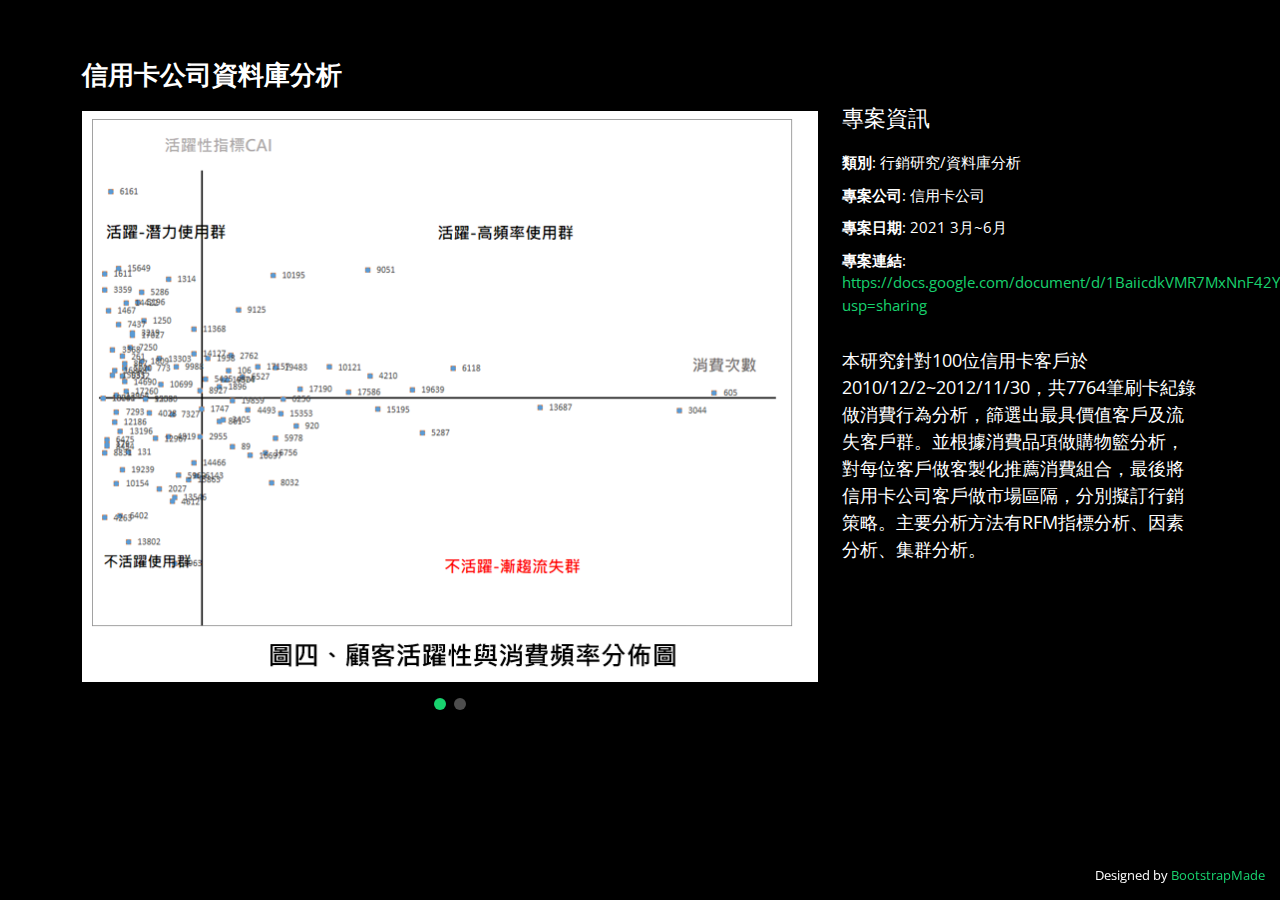
==== credit.html @ 6e3c2fe4 "commit changes" ====
<!DOCTYPE html>
<html lang="en">

<head>
  <meta charset="utf-8">
  <meta content="width=device-width, initial-scale=1.0" name="viewport">

  <title>Portfolio Details - Personal Bootstrap Template</title>
  <meta content="" name="description">
  <meta content="" name="keywords">

  <!-- Favicons -->
  <link href="assets/img/favicon.png" rel="icon">
  <link href="assets/img/apple-touch-icon.png" rel="apple-touch-icon">

  <!-- Google Fonts -->
  <link href="https://fonts.googleapis.com/css?family=Open+Sans:300,300i,400,400i,600,600i,700,700i|Raleway:300,300i,400,400i,500,500i,600,600i,700,700i|Poppins:300,300i,400,400i,500,500i,600,600i,700,700i" rel="stylesheet">

  <!-- Vendor CSS Files -->
  <link href="assets/vendor/bootstrap/css/bootstrap.min.css" rel="stylesheet">
  <link href="assets/vendor/bootstrap-icons/bootstrap-icons.css" rel="stylesheet">
  <link href="assets/vendor/boxicons/css/boxicons.min.css" rel="stylesheet">
  <link href="assets/vendor/glightbox/css/glightbox.min.css" rel="stylesheet">
  <link href="assets/vendor/remixicon/remixicon.css" rel="stylesheet">
  <link href="assets/vendor/swiper/swiper-bundle.min.css" rel="stylesheet">

  <!-- Template Main CSS File -->
  <link href="assets/css/style.css" rel="stylesheet">

  <!-- =======================================================
  * Template Name: Personal - v4.3.0
  * Template URL: https://bootstrapmade.com/personal-free-resume-bootstrap-template/
  * Author: BootstrapMade.com
  * License: https://bootstrapmade.com/license/
  ======================================================== -->
</head>

<body>

  <main id="main">

    <!-- ======= Portfolio Details ======= -->
    <div id="portfolio-details" class="portfolio-details">
      <div class="container">

        <div class="row">

          <div class="col-lg-8">
            <h2 class="portfolio-title">信用卡公司資料庫分析</h2>

            <div class="portfolio-details-slider swiper-container">
              <div class="swiper-wrapper align-items-center">

                <!-- <div class="swiper-slide">
                  <img style="width: inherit;" src="assets/img/portfolio/credit.PNG" alt="">
                </div> -->

                <div class="swiper-slide">
                  <img style="width: inherit;" src="assets/img/portfolio/credit1.PNG" alt="">
                </div>

                <div class="swiper-slide">
                  <img style="width: inherit;" src="assets/img/portfolio/credit2.PNG" alt="">
                </div>

              </div>
              <div class="swiper-pagination"></div>
            </div>

          </div>

          <div class="col-lg-4 portfolio-info">
            <h3>專案資訊</h3>
            <ul>
              <li><strong>類別</strong>: 行銷研究/資料庫分析</li>
              <li><strong>專案公司</strong>: 信用卡公司</li>
              <li><strong>專案日期</strong>: 2021 3月~6月</li>
              <li><strong>專案連結</strong>: <a href="https://docs.google.com/document/d/1BaiicdkVMR7MxNnF42YP03UEZyjIC0GLwdf0Iz3nRnI/edit?usp=sharing">https://docs.google.com/document/d/1BaiicdkVMR7MxNnF42YP03UEZyjIC0GLwdf0Iz3nRnI/edit?usp=sharing</a></li>
            </ul>

            <p>
                本研究針對100位信用卡客戶於2010/12/2~2012/11/30，共7764筆刷卡紀錄做消費行為分析，篩選出最具價值客戶及流失客戶群。並根據消費品項做購物籃分析，對每位客戶做客製化推薦消費組合，最後將信用卡公司客戶做市場區隔，分別擬訂行銷策略。主要分析方法有RFM指標分析、因素分析、集群分析。
            </p>
          </div>

        </div>

      </div>
    </div><!-- End Portfolio Details -->
    

  </main><!-- End #main -->

  <div class="credits">
    <!-- All the links in the footer should remain intact. -->
    <!-- You can delete the links only if you purchased the pro version. -->
    <!-- Licensing information: https://bootstrapmade.com/license/ -->
    <!-- Purchase the pro version with working PHP/AJAX contact form: https://bootstrapmade.com/personal-free-resume-bootstrap-template/ -->
    Designed by <a href="https://bootstrapmade.com/">BootstrapMade</a>
  </div>

  <!-- Vendor JS Files -->
  <script src="assets/vendor/bootstrap/js/bootstrap.bundle.min.js"></script>
  <script src="assets/vendor/glightbox/js/glightbox.min.js"></script>
  <script src="assets/vendor/isotope-layout/isotope.pkgd.min.js"></script>
  <script src="assets/vendor/php-email-form/validate.js"></script>
  <script src="assets/vendor/purecounter/purecounter.js"></script>
  <script src="assets/vendor/swiper/swiper-bundle.min.js"></script>
  <script src="assets/vendor/waypoints/noframework.waypoints.js"></script>

  <!-- Template Main JS File -->
  <script src="assets/js/main.js"></script>

</body>

</html>
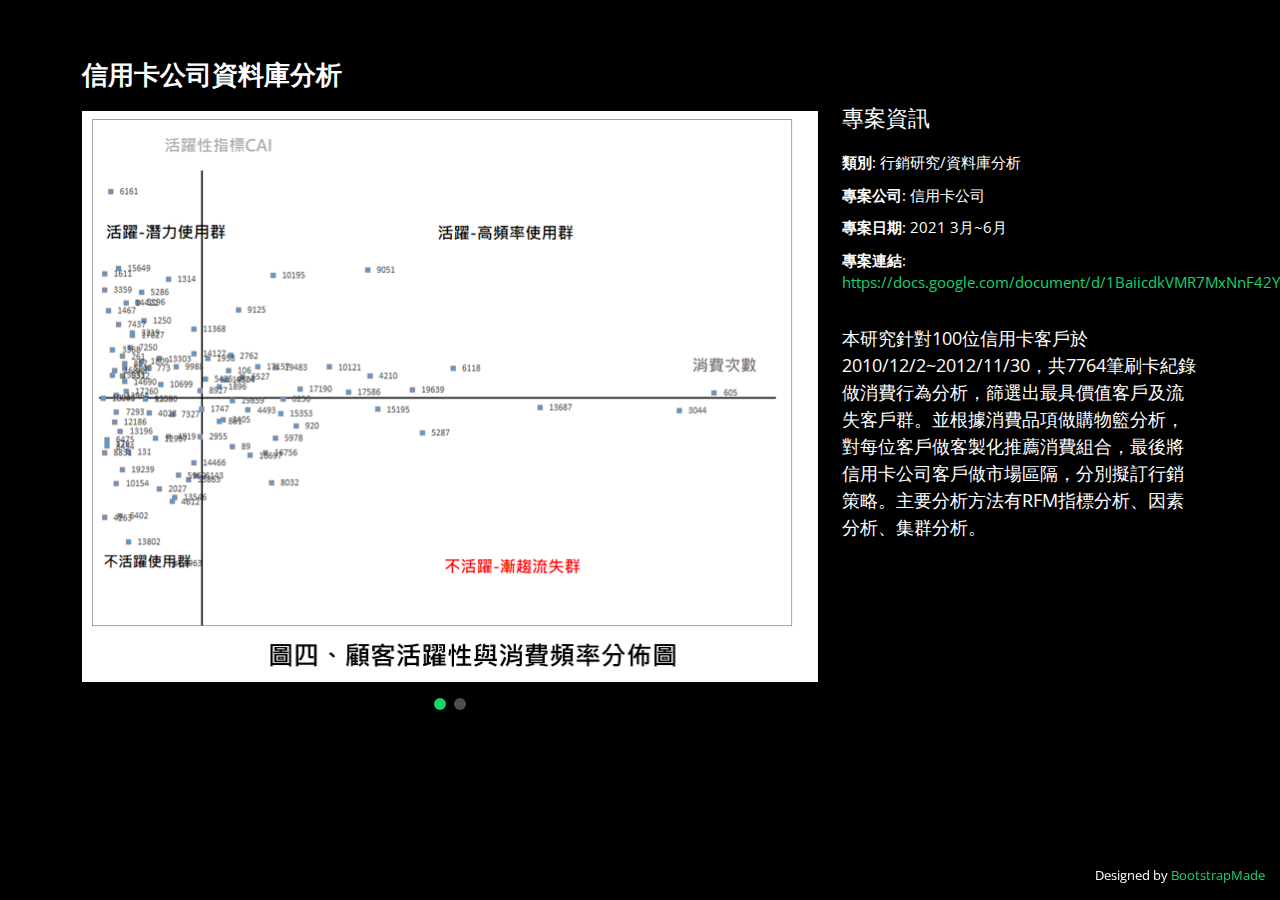
==== commit 87acc397: "Update credit.html" ====
--- a/credit.html
+++ b/credit.html
@@ -75,7 +75,7 @@
               <li><strong>類別</strong>: 行銷研究/資料庫分析</li>
               <li><strong>專案公司</strong>: 信用卡公司</li>
               <li><strong>專案日期</strong>: 2021 3月~6月</li>
-              <li><strong>專案連結</strong>: <a href="https://docs.google.com/document/d/1BaiicdkVMR7MxNnF42YP03UEZyjIC0GLwdf0Iz3nRnI/edit?usp=sharing">https://docs.google.com/document/d/1BaiicdkVMR7MxNnF42YP03UEZyjIC0GLwdf0Iz3nRnI/edit?usp=sharing</a></li>
+              <li><strong>專案連結</strong>: <a href="https://docs.google.com/document/d/1BaiicdkVMR7MxNnF42YP03UEZyjIC0GLwdf0Iz3nRnI/preview">https://docs.google.com/document/d/1BaiicdkVMR7MxNnF42YP03UEZyjIC0GLwdf0Iz3nRnI/preview</a></li>
             </ul>
 
             <p>
@@ -113,4 +113,4 @@
 
 </body>
 
-</html>+</html>
